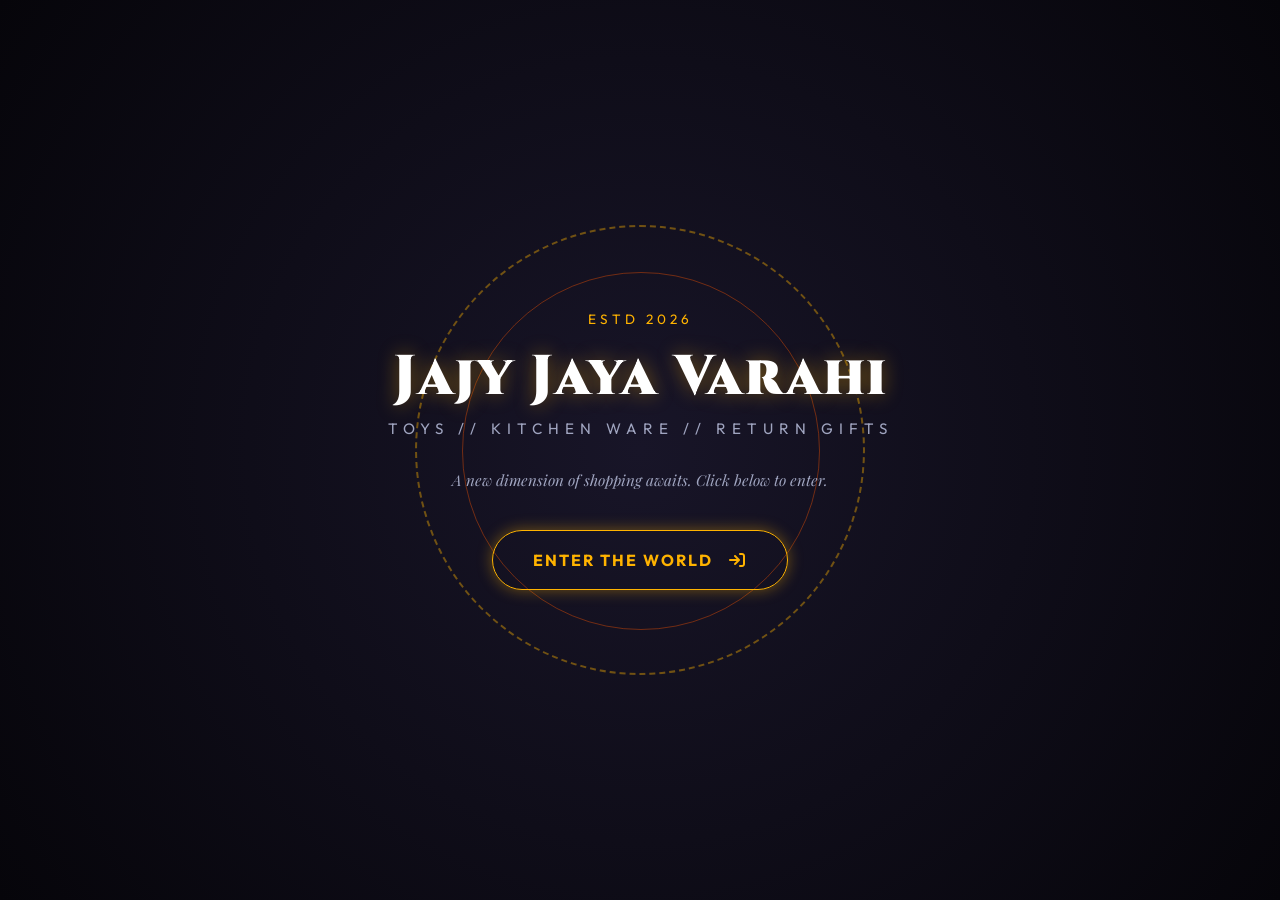
==== index.html @ 5b7af617 "Initial commit: JAJY JAYA VARAHI TOYS, KITCHEN WARE & RETURN GIFTS storefront" ====
<!DOCTYPE html>
<html lang="en">
<head>
    <meta charset="UTF-8">
    <meta name="viewport" content="width=device-width, initial-scale=1.0">
    <title>JAJY JAYA VARAHI // Toys, Kitchen Ware & Return Gifts</title>
    <meta name="description" content="Experience the magic of toys, premium kitchen ware, and custom return gifts in an immersive new shopping world.">
    <!-- Google Fonts -->
    <link rel="preconnect" href="https://fonts.googleapis.com">
    <link rel="preconnect" href="https://fonts.gstatic.com" crossorigin>
    <link href="https://fonts.googleapis.com/css2?family=Cinzel:wght@600;900&family=Outfit:wght@300;400;600;800&family=Playfair+Display:ital,wght@0,600;1,400&display=swap" rel="stylesheet">
    <!-- FontAwesome for Icons -->
    <link rel="stylesheet" href="https://cdnjs.cloudflare.com/ajax/libs/font-awesome/6.4.0/css/all.min.css">
    <link rel="stylesheet" href="styles.css">
</head>
<body class="portal-active">

    <!-- Interactive Background Canvas -->
    <canvas id="particle-canvas"></canvas>

    <!-- World Entrance Portal Screen -->
    <div class="portal-world" id="portal-screen">
        <div class="portal-content">
            <div class="portal-glow-ring"></div>
            <div class="portal-badge">ESTD 2026</div>
            <h1 class="portal-title">Jajy Jaya Varahi</h1>
            <p class="portal-subtitle">TOYS // KITCHEN WARE // RETURN GIFTS</p>
            <p class="portal-hint">A new dimension of shopping awaits. Click below to enter.</p>
            <button id="enter-world-btn" class="portal-btn">
                <span>ENTER THE WORLD</span>
                <i class="fa-solid fa-arrow-right-to-bracket"></i>
            </button>
        </div>
    </div>

    <!-- Main Storefront Page (Hidden initially by CSS/JS transition) -->
    <div class="storefront-world" id="storefront-screen">
        
        <!-- Daily Discount Promo Banner -->
        <div class="discount-banner" id="discount-promo-banner" style="display: none;">
            <div class="banner-track">
                <span id="discount-banner-text">🔥 SPECIAL DAILY MATRIX OFFER: 15% OFF ALL ARTIFACTS TODAY! 🔥</span>
            </div>
        </div>

        <!-- Header Navigation -->
        <header class="navbar">
            <div class="nav-container">
                <a href="#" class="logo">
                    <span class="logo-main">JAJY JAYA VARAHI</span>
                </a>
                
                <nav class="nav-links">
                    <a href="#catalog" class="active"><i class="fa-solid fa-shop"></i> Storefront</a>
                    <a href="#" id="admin-login-btn"><i class="fa-solid fa-user-gear"></i> Owner Console</a>
                </nav>

                <div class="nav-actions">
                    <div class="search-bar">
                        <i class="fa-solid fa-magnifying-glass"></i>
                        <input type="text" id="search-input" placeholder="Find items...">
                    </div>
                    <button id="cart-toggle-btn" class="cart-btn">
                        <i class="fa-solid fa-basket-shopping"></i>
                        <span class="cart-badge">0</span>
                    </button>
                </div>
            </div>
        </header>

        <main class="main-content">
            <!-- Hero / Store Header -->
            <section class="hero-section">
                <div class="hero-content">
                    <div class="store-badge"><i class="fa-solid fa-wand-magic-sparkles"></i> NOW OPEN IN 3D WORLD</div>
                    <h1>Toys, Kitchen Ware & Return Gifts</h1>
                    <p>Step into a carefully curated universe of high-quality products. Filter by our three main sections below.</p>
                </div>
            </section>

            <!-- Store Catalog Section -->
            <section id="catalog" class="catalog-section">
                <div class="section-header">
                    <h2><i class="fa-solid fa-boxes-stacked"></i> Explore Collection</h2>
                    <div class="filter-controls">
                        <button class="filter-btn active" data-category="all">All Items</button>
                        <button class="filter-btn" data-category="toys"><i class="fa-solid fa-gamepad"></i> Toys</button>
                        <button class="filter-btn" data-category="kitchenware"><i class="fa-solid fa-kitchen-set"></i> Kitchen Ware</button>
                        <button class="filter-btn" data-category="return-gifts"><i class="fa-solid fa-gift"></i> Return Gifts</button>
                    </div>
                </div>

                <!-- Products Grid -->
                <div class="products-grid" id="products-container">
                    <!-- Products dynamically inserted via JS -->
                </div>
            </section>
        </main>

        <!-- Store Footer containing Location & Timings -->
        <footer class="store-footer">
            <div class="footer-container">
                <div class="footer-section address-info">
                    <h3><i class="fa-solid fa-map-location-dot"></i> Visit Our Store</h3>
                    <p>Experience our products in person at our physical shop in Boduppal or chat with us online.</p>
                    <div class="footer-buttons">
                        <a href="https://www.google.com/maps/place/Jaya+Jaya+Varahi+Gifts-Boduppal/@17.4133882,78.5945296,17z/data=!3m1!4b1!4m6!3m5!1s0x3bcb9f0037de2275:0x20f4ee54d5b56648!8m2!3d17.4133882!4d78.5971045!16s%2Fg%2F11yq2jljg4?entry=ttu&g_ep=EgoyMDI2MDcxOS4wIKXMDSoASAFQAw%3D%3D" target="_blank" class="address-link-btn">
                            <i class="fa-solid fa-route"></i>
                            <span>Jaya Jaya Varahi Gifts, Boduppal, Hyderabad, Telangana 500092</span>
                        </a>
                        <a href="https://wa.me/917569304410" target="_blank" class="whatsapp-btn-link">
                            <i class="fa-brands fa-whatsapp"></i>
                            <span>Chat on WhatsApp: +91 75693 04410</span>
                        </a>
                    </div>
                </div>
                
                <div class="footer-section timing-info">
                    <h3><i class="fa-solid fa-clock"></i> Store Timings</h3>
                    <div class="timing-grid">
                        <div class="timing-row">
                            <span class="day">Mon - Wed</span>
                            <span class="hours">10:00 - 21:00</span>
                        </div>
                        <div class="timing-row">
                            <span class="day">Thu - Fri</span>
                            <span class="hours">10:00 - 21:00</span>
                        </div>
                        <div class="timing-row">
                            <span class="day">Sat - Sun</span>
                            <span class="hours">09:00 - 22:00</span>
                        </div>
                    </div>
                </div>
            </div>
            <div class="footer-bottom">
                <p>&copy; 2026 JAJY JAYA VARAHI TOYS, KITCHEN WARE & RETURN GIFTS. All rights reserved.</p>
            </div>
        </footer>

        <!-- Slide-out Cart Drawer -->
        <div class="cart-drawer" id="cart-drawer">
            <div class="cart-header">
                <h3><i class="fa-solid fa-basket-shopping"></i> Shopping Basket</h3>
                <button id="cart-close-btn" class="close-btn"><i class="fa-solid fa-xmark"></i></button>
            </div>
            
            <div class="cart-items" id="cart-items-container">
                <!-- Cart items inserted dynamically -->
                <div class="empty-cart-message">
                    <i class="fa-solid fa-bag-shopping"></i>
                    <p>Your basket is empty.</p>
                </div>
            </div>

            <div class="cart-footer">
                <div class="cart-summary-row">
                    <span>Subtotal:</span>
                    <span id="cart-subtotal">₹0</span>
                </div>
                <div class="cart-summary-row" id="discount-summary-row" style="display: none;">
                    <span>Discount Applied:</span>
                    <span id="cart-discount" style="color: var(--secondary);">-₹0</span>
                </div>
                <div class="cart-summary-row total">
                    <span>Total Cost:</span>
                    <span id="cart-total">₹0</span>
                </div>
                <button id="checkout-btn" class="btn btn-primary btn-block">Place Order</button>
            </div>
        </div>

        <!-- Slide-out Admin Drawer -->
        <div class="admin-drawer" id="admin-drawer">
            <div class="admin-header">
                <h3><i class="fa-solid fa-user-shield"></i> Owner Console</h3>
                <button id="admin-close-btn" class="close-btn"><i class="fa-solid fa-xmark"></i></button>
            </div>
            
            <!-- Auth Form -->
            <div class="admin-auth" id="admin-auth-section">
                <p>Enter the security key to configure store inventory & special discounts.</p>
                <div class="control-group">
                    <label for="admin-passcode">Access Passcode</label>
                    <input type="password" id="admin-passcode" placeholder="Enter code...">
                </div>
                <button id="submit-auth-btn" class="btn btn-primary btn-block">Authenticate</button>

            </div>

            <!-- Admin Actions Form -->
            <div class="admin-controls" id="admin-controls-section" style="display: none;">
                <div class="admin-tabs">
                    <button class="admin-tab-btn active" data-tab="tab-add">Add Product</button>
                    <button class="admin-tab-btn" data-tab="tab-discount">Discount & Settings</button>
                </div>

                <!-- Tab 1: Add Product -->
                <div class="admin-tab-content active" id="tab-add">
                    <form id="add-product-form" onsubmit="return false;">
                        <div class="control-group">
                            <label for="new-prod-name">Product Name *</label>
                            <input type="text" id="new-prod-name" required placeholder="e.g., Ceramic Non-stick Pan">
                        </div>

                        <div class="control-group">
                            <label for="new-prod-category">Category *</label>
                            <select id="new-prod-category" required>
                                <option value="toys">Toys</option>
                                <option value="kitchenware">Kitchen Ware</option>
                                <option value="return-gifts">Return Gifts</option>
                            </select>
                        </div>

                        <div class="control-group">
                            <label for="new-prod-price">Price (₹) *</label>
                            <input type="number" id="new-prod-price" min="0" required placeholder="e.g., 850">
                        </div>

                        <div class="control-group">
                            <label for="new-prod-pic">Picture URL or File *</label>
                            <input type="text" id="new-prod-pic" placeholder="Paste image URL...">
                            <div class="file-input-wrapper">
                                <span>or upload from device:</span>
                                <input type="file" id="new-prod-file" accept="image/*">
                            </div>
                        </div>

                        <div class="control-group">
                            <label for="new-prod-comment">Description/Comment (Optional)</label>
                            <textarea id="new-prod-comment" rows="3" placeholder="Additional details, size, colors..."></textarea>
                        </div>

                        <button type="submit" id="add-product-btn" class="btn btn-primary btn-block">
                            <i class="fa-solid fa-circle-plus"></i> Launch Product
                        </button>
                    </form>
                </div>

                <!-- Tab 2: Discounts -->
                <div class="admin-tab-content" id="tab-discount">
                    <h3>Configure Discount Offer</h3>
                    <p class="control-desc">Apply a daily percentage markdown across the entire store catalogue.</p>
                    
                    <div class="control-group">
                        <label for="store-discount-rate">Daily Discount Rate (%)</label>
                        <div class="range-slider-container">
                            <input type="range" id="store-discount-rate" min="0" max="90" value="0">
                            <span id="discount-rate-val">0% OFF</span>
                        </div>
                    </div>

                    <div class="control-group">
                        <label for="store-discount-banner">Promo Banner Message</label>
                        <input type="text" id="store-discount-banner" placeholder="e.g., FESTIVE DHAMAKA: 15% OFF ALL ITEMS!">
                    </div>

                    <button id="save-settings-btn" class="btn btn-primary btn-block">
                        <i class="fa-solid fa-floppy-disk"></i> Apply & Sync Storefront
                    </button>
                </div>

                <div class="admin-logout-wrapper">
                    <button id="admin-logout-btn" class="btn btn-secondary btn-block">Exit Console</button>
                </div>
            </div>
        </div>

        <!-- Product Details / Custom View Modal -->
        <div class="modal" id="product-modal">
            <div class="modal-overlay" id="modal-overlay"></div>
            <div class="modal-content glass-card">
                <button id="modal-close-btn" class="close-btn"><i class="fa-solid fa-xmark"></i></button>
                <div class="modal-body" id="modal-body-content">
                    <!-- Dynamically populated -->
                </div>
            </div>
        </div>

    </div>

    <script src="app.js"></script>
</body>
</html>
---- styles.css ----
/* Theme Definitions & Variables */
:root {
    --bg-dark: #09090e;
    --bg-card: rgba(22, 22, 38, 0.45);
    --border-color: rgba(255, 179, 0, 0.15);
    --border-hover: rgba(255, 107, 0, 0.35);
    
    --primary: #ffb300;
    --primary-glow: rgba(255, 179, 0, 0.4);
    --secondary: #ff5500;
    --secondary-glow: rgba(255, 85, 0, 0.4);
    
    --text-main: #f5f6fa;
    --text-muted: #a0a5c0;
    
    --font-display: 'Cinzel', serif;
    --font-sans: 'Outfit', sans-serif;
    --font-mono: 'Playfair Display', serif;
    
    --transition-speed: 0.4s;
    --glass-blur: 16px;
}

/* Global Reset */
* {
    margin: 0;
    padding: 0;
    box-sizing: border-box;
    scroll-behavior: smooth;
}

body {
    background-color: var(--bg-dark);
    color: var(--text-main);
    font-family: var(--font-sans);
    overflow-x: hidden;
    min-height: 100vh;
    position: relative;
}

/* Cosmic Cyber Grid */
body::before {
    content: '';
    position: fixed;
    top: 0;
    left: 0;
    width: 100%;
    height: 100%;
    background-image: 
        linear-gradient(rgba(255, 179, 0, 0.02) 1px, transparent 1px),
        linear-gradient(90deg, rgba(255, 179, 0, 0.02) 1px, transparent 1px);
    background-size: 60px 60px;
    background-position: center;
    pointer-events: none;
    z-index: -1;
}

/* Custom Scrollbar */
::-webkit-scrollbar {
    width: 8px;
}
::-webkit-scrollbar-track {
    background: var(--bg-dark);
}
::-webkit-scrollbar-thumb {
    background: linear-gradient(180deg, var(--primary), var(--secondary));
    border-radius: 4px;
}
::-webkit-scrollbar-thumb:hover {
    background: var(--primary);
}

#particle-canvas {
    position: fixed;
    top: 0;
    left: 0;
    width: 100%;
    height: 100%;
    z-index: -2;
    pointer-events: none;
}

/* Portal World (Entrance) Screen */
.portal-world {
    position: fixed;
    top: 0;
    left: 0;
    width: 100vw;
    height: 100vh;
    z-index: 9999;
    display: flex;
    align-items: center;
    justify-content: center;
    background: radial-gradient(circle at center, #181528 0%, #06050a 100%);
    transition: transform 1.2s cubic-bezier(0.85, 0, 0.15, 1), opacity 1.2s ease;
    overflow: hidden;
}

.portal-active .storefront-world {
    display: none;
}

body:not(.portal-active) .portal-world {
    transform: scale(2.5);
    opacity: 0;
    pointer-events: none;
}

.portal-content {
    text-align: center;
    z-index: 10;
    max-width: 600px;
    padding: 2rem;
    position: relative;
}

.portal-glow-ring {
    position: absolute;
    top: 50%;
    left: 50%;
    transform: translate(-50%, -50%);
    width: 450px;
    height: 450px;
    border-radius: 50%;
    border: 2px dashed var(--primary-glow);
    animation: spin 30s linear infinite;
    pointer-events: none;
    z-index: -1;
}

.portal-glow-ring::after {
    content: '';
    position: absolute;
    top: 10%;
    left: 10%;
    width: 80%;
    height: 80%;
    border-radius: 50%;
    border: 1px double var(--secondary-glow);
    animation: spin 15s linear infinite reverse;
}

@keyframes spin {
    from { transform: translate(-50%, -50%) rotate(0deg); }
    to { transform: translate(-50%, -50%) rotate(360deg); }
}

.portal-badge {
    font-family: var(--font-sans);
    font-size: 0.85rem;
    letter-spacing: 4px;
    color: var(--primary);
    margin-bottom: 1rem;
}

.portal-title {
    font-family: var(--font-display);
    font-size: 3.5rem;
    font-weight: 900;
    color: #fff;
    text-shadow: 0 0 20px var(--primary-glow);
    letter-spacing: 2px;
    line-height: 1.2;
    margin-bottom: 0.5rem;
}

.portal-subtitle {
    font-family: var(--font-sans);
    font-size: 0.95rem;
    letter-spacing: 6px;
    color: var(--text-muted);
    margin-bottom: 2rem;
}

.portal-hint {
    font-family: var(--font-mono);
    font-style: italic;
    color: var(--text-muted);
    font-size: 0.95rem;
    margin-bottom: 2.5rem;
}

.portal-btn {
    background: transparent;
    border: 1px solid var(--primary);
    color: var(--primary);
    padding: 1.2rem 2.5rem;
    font-family: var(--font-sans);
    font-weight: 700;
    letter-spacing: 2px;
    font-size: 1rem;
    cursor: pointer;
    border-radius: 50px;
    display: inline-flex;
    align-items: center;
    gap: 1rem;
    transition: all 0.4s ease;
    box-shadow: 0 0 15px var(--primary-glow);
}

.portal-btn:hover {
    background: var(--primary);
    color: #000;
    box-shadow: 0 0 30px var(--primary);
    transform: scale(1.05);
}

/* Storefront World */
.storefront-world {
    opacity: 0;
    animation: fadeIn 1s ease forwards 0.5s;
}

@keyframes fadeIn {
    to { opacity: 1; }
}

/* Discount Banner */
.discount-banner {
    background: linear-gradient(90deg, var(--secondary), var(--primary));
    color: #000;
    padding: 0.5rem 0;
    font-weight: 800;
    font-size: 0.9rem;
    text-align: center;
    position: relative;
    z-index: 105;
    letter-spacing: 2px;
    font-family: var(--font-sans);
    overflow: hidden;
}

/* Navbar */
.navbar {
    position: sticky;
    top: 0;
    width: 100%;
    z-index: 100;
    background: rgba(9, 9, 14, 0.85);
    backdrop-filter: blur(var(--glass-blur));
    border-bottom: 1px solid var(--border-color);
    padding: 1rem 2rem;
}

.nav-container {
    max-width: 1400px;
    margin: 0 auto;
    display: flex;
    justify-content: space-between;
    align-items: center;
}

.logo {
    text-decoration: none;
}

.logo-main {
    font-family: var(--font-display);
    font-size: 1.5rem;
    font-weight: 900;
    letter-spacing: 1px;
    color: #fff;
    text-shadow: 0 0 10px var(--primary-glow);
}

.nav-links {
    display: flex;
    gap: 2rem;
}

.nav-links a {
    color: var(--text-muted);
    text-decoration: none;
    font-size: 0.95rem;
    font-weight: 600;
    transition: color var(--transition-speed);
    display: flex;
    align-items: center;
    gap: 0.5rem;
}

.nav-links a:hover,
.nav-links a.active {
    color: var(--primary);
}

.nav-actions {
    display: flex;
    align-items: center;
    gap: 1.5rem;
}

.search-bar {
    position: relative;
    background: rgba(255, 255, 255, 0.04);
    border: 1px solid var(--border-color);
    border-radius: 50px;
    padding: 0.5rem 1rem;
    display: flex;
    align-items: center;
    gap: 0.5rem;
}

.search-bar i {
    color: var(--primary);
}

.search-bar input {
    background: transparent;
    border: none;
    outline: none;
    color: var(--text-main);
    font-family: var(--font-sans);
    font-size: 0.95rem;
}

.cart-btn {
    background: rgba(255, 255, 255, 0.04);
    border: 1px solid var(--border-color);
    color: var(--primary);
    width: 44px;
    height: 44px;
    border-radius: 50%;
    cursor: pointer;
    position: relative;
    display: flex;
    align-items: center;
    justify-content: center;
    font-size: 1.1rem;
    transition: all var(--transition-speed);
}

.cart-btn:hover {
    border-color: var(--secondary);
    box-shadow: 0 0 10px var(--secondary-glow);
    color: var(--text-main);
}

.cart-badge {
    position: absolute;
    top: -5px;
    right: -5px;
    background: var(--secondary);
    color: #fff;
    font-size: 0.75rem;
    padding: 2px 6px;
    border-radius: 10px;
}

/* Glass Card */
.glass-card {
    background: var(--bg-card);
    backdrop-filter: blur(var(--glass-blur));
    border: 1px solid var(--border-color);
    border-radius: 12px;
    box-shadow: 0 8px 32px 0 rgba(0, 0, 0, 0.3);
    transition: border-color var(--transition-speed), box-shadow var(--transition-speed);
}

.glass-card:hover {
    border-color: var(--border-hover);
    box-shadow: 0 8px 32px 0 rgba(255, 107, 0, 0.08);
}

/* Hero Section */
.hero-section {
    min-height: 40vh;
    display: flex;
    align-items: center;
    justify-content: center;
    text-align: center;
    padding: 6rem 2rem 4rem;
}

.hero-content {
    max-width: 900px;
}

.store-badge {
    display: inline-flex;
    align-items: center;
    gap: 0.5rem;
    background: rgba(255, 179, 0, 0.1);
    color: var(--primary);
    padding: 0.5rem 1.2rem;
    border-radius: 50px;
    font-size: 0.8rem;
    letter-spacing: 2px;
    font-weight: 700;
    margin-bottom: 1.5rem;
    border: 1px solid var(--primary-glow);
}

.hero-section h1 {
    font-family: var(--font-display);
    font-size: 3rem;
    font-weight: 900;
    letter-spacing: 1px;
    margin-bottom: 1rem;
    color: #fff;
}

.hero-section p {
    color: var(--text-muted);
    font-size: 1.2rem;
    line-height: 1.6;
}

/* Catalog Section */
.catalog-section {
    max-width: 1400px;
    margin: 0 auto;
    padding: 2rem;
}

.section-header {
    display: flex;
    justify-content: space-between;
    align-items: center;
    margin-bottom: 3rem;
    border-bottom: 1px solid var(--border-color);
    padding-bottom: 1rem;
}

.section-header h2 {
    font-family: var(--font-display);
    font-size: 1.8rem;
    display: flex;
    align-items: center;
    gap: 0.8rem;
}

.filter-controls {
    display: flex;
    gap: 1rem;
}

.filter-btn {
    background: transparent;
    border: 1px solid var(--border-color);
    color: var(--text-muted);
    padding: 0.6rem 1.4rem;
    font-size: 0.9rem;
    font-weight: 600;
    border-radius: 50px;
    cursor: pointer;
    transition: all var(--transition-speed);
}

.filter-btn:hover,
.filter-btn.active {
    border-color: var(--primary);
    color: #000;
    background: var(--primary);
    box-shadow: 0 0 12px var(--primary-glow);
}

/* Products Grid */
.products-grid {
    display: grid;
    grid-template-columns: repeat(auto-fill, minmax(300px, 1fr));
    gap: 2rem;
}

.product-card {
    padding: 1.5rem;
    cursor: pointer;
    position: relative;
    overflow: hidden;
    transform-style: preserve-3d;
    transform: perspective(1000px);
    display: flex;
    flex-direction: column;
}

.product-image-container {
    height: 220px;
    border-radius: 8px;
    overflow: hidden;
    margin-bottom: 1.2rem;
    background: rgba(0, 0, 0, 0.3);
    position: relative;
    display: flex;
    align-items: center;
    justify-content: center;
}

.product-image-container img {
    width: 100%;
    height: 100%;
    object-fit: cover;
}

.product-image-placeholder {
    font-size: 3rem;
    color: var(--text-muted);
}

.product-tag {
    font-size: 0.75rem;
    background: rgba(255, 179, 0, 0.1);
    color: var(--primary);
    padding: 4px 10px;
    border-radius: 4px;
    text-transform: uppercase;
    display: inline-block;
    align-self: flex-start;
    margin-bottom: 0.8rem;
    font-weight: 700;
}

.product-card h3 {
    font-size: 1.2rem;
    font-weight: 700;
    margin-bottom: 0.5rem;
    color: #fff;
}

.product-desc {
    color: var(--text-muted);
    font-size: 0.9rem;
    line-height: 1.5;
    margin-bottom: 1.5rem;
    flex-grow: 1;
}

.product-footer {
    display: flex;
    justify-content: space-between;
    align-items: center;
    margin-top: auto;
}

.price-wrapper {
    display: flex;
    flex-direction: column;
}

.original-price {
    font-size: 0.85rem;
    color: var(--text-muted);
    text-decoration: line-through;
}

.product-price {
    font-weight: 800;
    color: var(--primary);
    font-size: 1.25rem;
}

.btn {
    font-family: var(--font-sans);
    font-size: 0.9rem;
    font-weight: 700;
    padding: 0.7rem 1.5rem;
    border-radius: 8px;
    cursor: pointer;
    display: inline-flex;
    align-items: center;
    justify-content: center;
    gap: 0.5rem;
    transition: all var(--transition-speed);
    text-decoration: none;
}

.btn-primary {
    background: linear-gradient(135deg, var(--primary), var(--secondary));
    color: #000;
    border: none;
}

.btn-primary:hover {
    box-shadow: 0 0 15px var(--primary-glow);
    transform: translateY(-2px);
}

.btn-secondary {
    background: transparent;
    border: 1px solid var(--primary);
    color: var(--primary);
}

.btn-secondary:hover {
    background: rgba(255, 179, 0, 0.1);
}

.btn-block {
    width: 100%;
}

/* Delete Product Icon/Badge (Admin active) */
.delete-product-overlay {
    position: absolute;
    top: 10px;
    right: 10px;
    background: rgba(255, 85, 0, 0.9);
    color: #fff;
    width: 36px;
    height: 36px;
    border-radius: 50%;
    display: flex;
    align-items: center;
    justify-content: center;
    cursor: pointer;
    z-index: 10;
    transition: background 0.3s;
}

.delete-product-overlay:hover {
    background: #ff0000;
}

/* Cart & Admin Drawers */
.cart-drawer, .admin-drawer {
    position: fixed;
    top: 0;
    right: -450px;
    width: 450px;
    height: 100%;
    background: rgba(9, 9, 14, 0.96);
    backdrop-filter: blur(var(--glass-blur));
    border-left: 1px solid var(--border-color);
    z-index: 1000;
    display: flex;
    flex-direction: column;
    transition: right 0.4s cubic-bezier(0.16, 1, 0.3, 1);
}

.cart-drawer.open, .admin-drawer.open {
    right: 0;
    box-shadow: -10px 0 30px rgba(0, 0, 0, 0.5);
}

.cart-header, .admin-header {
    padding: 1.5rem 2rem;
    border-bottom: 1px solid var(--border-color);
    display: flex;
    justify-content: space-between;
    align-items: center;
}

.cart-header h3, .admin-header h3 {
    font-size: 1.25rem;
    font-weight: 700;
}

.close-btn {
    background: transparent;
    border: none;
    color: var(--text-muted);
    font-size: 1.4rem;
    cursor: pointer;
    transition: color var(--transition-speed);
}

.close-btn:hover {
    color: var(--primary);
}

.cart-items {
    flex-grow: 1;
    overflow-y: auto;
    padding: 2rem;
    display: flex;
    flex-direction: column;
    gap: 1.5rem;
}

.empty-cart-message {
    text-align: center;
    color: var(--text-muted);
    margin-top: 4rem;
}

.empty-cart-message i {
    font-size: 3rem;
    margin-bottom: 1rem;
}

.cart-item {
    display: flex;
    align-items: center;
    gap: 1rem;
    background: rgba(255, 255, 255, 0.02);
    padding: 1rem;
    border-radius: 8px;
    border: 1px solid var(--border-color);
}

.cart-item-details {
    flex-grow: 1;
}

.cart-item-title {
    font-weight: 600;
    font-size: 1rem;
}

.cart-item-price {
    color: var(--primary);
    font-size: 0.95rem;
}

.cart-footer {
    padding: 2rem;
    border-top: 1px solid var(--border-color);
}

.cart-summary-row {
    display: flex;
    justify-content: space-between;
    margin-bottom: 0.5rem;
    color: var(--text-muted);
}

.cart-summary-row.total {
    margin-top: 1rem;
    margin-bottom: 1.5rem;
    font-size: 1.3rem;
    color: var(--text-main);
    border-top: 1px dashed var(--border-color);
    padding-top: 1rem;
}

.cart-summary-row.total span:last-child {
    color: var(--primary);
    font-weight: 800;
}

/* Admin Controls Styles */
.admin-auth, .admin-controls {
    padding: 2rem;
    flex-grow: 1;
    overflow-y: auto;
}

.admin-auth p {
    color: var(--text-muted);
    margin-bottom: 1.5rem;
    font-size: 0.95rem;
}

.auth-hint {
    margin-top: 2rem;
    font-size: 0.9rem;
    color: var(--text-muted);
    text-align: center;
}

.admin-tabs {
    display: flex;
    border-bottom: 1px solid var(--border-color);
    margin-bottom: 2rem;
}

.admin-tab-btn {
    flex-grow: 1;
    background: transparent;
    border: none;
    color: var(--text-muted);
    padding: 0.8rem;
    cursor: pointer;
    font-weight: 700;
    border-bottom: 2px solid transparent;
}

.admin-tab-btn.active {
    color: var(--primary);
    border-bottom-color: var(--primary);
}

.admin-tab-content {
    display: none;
}

.admin-tab-content.active {
    display: block;
}

.control-group {
    margin-bottom: 1.5rem;
}

.control-group label {
    display: block;
    font-size: 0.85rem;
    color: var(--text-muted);
    margin-bottom: 0.5rem;
    font-weight: 700;
    text-transform: uppercase;
}

.control-group input[type="text"],
.control-group input[type="password"],
.control-group input[type="number"],
.control-group select,
.control-group textarea {
    width: 100%;
    background: rgba(255, 255, 255, 0.04);
    border: 1px solid var(--border-color);
    border-radius: 6px;
    padding: 0.8rem;
    color: var(--text-main);
    font-family: var(--font-sans);
    outline: none;
}

.control-desc {
    color: var(--text-muted);
    font-size: 0.85rem;
    margin-bottom: 1.5rem;
}

.file-input-wrapper {
    margin-top: 0.5rem;
    display: flex;
    flex-direction: column;
    gap: 0.3rem;
}

.file-input-wrapper span {
    font-size: 0.8rem;
    color: var(--text-muted);
}

.range-slider-container {
    display: flex;
    align-items: center;
    gap: 1rem;
}

.range-slider-container input {
    flex-grow: 1;
    accent-color: var(--primary);
}

.range-slider-container span {
    font-weight: 700;
    color: var(--primary);
    min-width: 60px;
}

.admin-logout-wrapper {
    margin-top: 3rem;
    border-top: 1px solid var(--border-color);
    padding-top: 1.5rem;
}

/* Modals */
.modal {
    position: fixed;
    top: 0;
    left: 0;
    width: 100%;
    height: 100%;
    z-index: 10000;
    display: none;
    align-items: center;
    justify-content: center;
    padding: 2rem;
}

.modal.open {
    display: flex;
}

.modal-overlay {
    position: absolute;
    top: 0;
    left: 0;
    width: 100%;
    height: 100%;
    background: rgba(9, 9, 14, 0.8);
    backdrop-filter: blur(8px);
}

.modal-content {
    position: relative;
    max-width: 700px;
    width: 100%;
    padding: 2.5rem;
    z-index: 10;
}

.modal-content .close-btn {
    position: absolute;
    top: 1rem;
    right: 1rem;
}

.modal-body {
    display: grid;
    grid-template-columns: 1fr 1.2fr;
    gap: 2rem;
}

.modal-visuals {
    height: 250px;
    background: rgba(0, 0, 0, 0.3);
    border-radius: 8px;
    overflow: hidden;
    display: flex;
    align-items: center;
    justify-content: center;
    border: 1px solid var(--border-color);
}

.modal-visuals img {
    width: 100%;
    height: 100%;
    object-fit: cover;
}

.modal-details {
    display: flex;
    flex-direction: column;
    justify-content: center;
}

.modal-title {
    font-size: 1.75rem;
    font-weight: 700;
    margin-bottom: 0.5rem;
    color: #fff;
}

.modal-price {
    font-size: 1.4rem;
    color: var(--primary);
    font-weight: 800;
    margin-bottom: 1.2rem;
}

.modal-desc {
    color: var(--text-muted);
    font-size: 0.95rem;
    line-height: 1.5;
    margin-bottom: 1.5rem;
}

/* Store Footer Styling */
.store-footer {
    background: rgba(12, 12, 22, 0.85);
    backdrop-filter: blur(var(--glass-blur));
    border-top: 1px solid var(--border-color);
    padding: 4rem 2rem 2rem;
    margin-top: 5rem;
}

.footer-container {
    max-width: 1400px;
    margin: 0 auto;
    display: grid;
    grid-template-columns: 1.2fr 1fr;
    gap: 4rem;
}

.footer-section h3 {
    font-family: var(--font-display);
    font-size: 1.4rem;
    color: #fff;
    margin-bottom: 1.2rem;
    display: flex;
    align-items: center;
    gap: 0.5rem;
}

.footer-section h3 i {
    color: var(--primary);
}

.footer-section p {
    color: var(--text-muted);
    font-size: 0.95rem;
    margin-bottom: 1.5rem;
    line-height: 1.6;
}

.footer-buttons {
    display: flex;
    flex-direction: column;
    gap: 1rem;
}

.address-link-btn {
    display: inline-flex;
    align-items: center;
    gap: 1rem;
    background: rgba(255, 179, 0, 0.05);
    border: 1px dashed var(--primary);
    padding: 1rem 1.5rem;
    border-radius: 8px;
    color: var(--primary);
    text-decoration: none;
    font-weight: 600;
    font-size: 0.95rem;
    line-height: 1.4;
    transition: all var(--transition-speed);
}

.address-link-btn:hover {
    background: var(--primary);
    color: #000;
    box-shadow: 0 0 15px var(--primary-glow);
    border-style: solid;
    transform: translateY(-2px);
}

.address-link-btn i {
    font-size: 1.5rem;
    flex-shrink: 0;
}

.whatsapp-btn-link {
    display: inline-flex;
    align-items: center;
    gap: 1rem;
    background: rgba(37, 211, 102, 0.08);
    border: 1px dashed #25d366;
    padding: 1rem 1.5rem;
    border-radius: 8px;
    color: #25d366;
    text-decoration: none;
    font-weight: 600;
    font-size: 0.95rem;
    line-height: 1.4;
    transition: all var(--transition-speed);
}

.whatsapp-btn-link:hover {
    background: #25d366;
    color: #000;
    box-shadow: 0 0 15px rgba(37, 211, 102, 0.4);
    border-style: solid;
    transform: translateY(-2px);
}

.whatsapp-btn-link i {
    font-size: 1.6rem;
    flex-shrink: 0;
}

.timing-grid {
    display: flex;
    flex-direction: column;
    gap: 0.8rem;
}

.timing-row {
    display: flex;
    justify-content: space-between;
    padding-bottom: 0.6rem;
    border-bottom: 1px solid rgba(255, 255, 255, 0.05);
    font-size: 0.95rem;
}

.timing-row .day {
    font-weight: 600;
    color: var(--text-main);
}

.timing-row .hours {
    font-family: var(--font-mono);
    color: var(--primary);
}

.footer-bottom {
    max-width: 1400px;
    margin: 3rem auto 0;
    padding-top: 1.5rem;
    border-top: 1px solid rgba(255, 255, 255, 0.05);
    text-align: center;
    color: var(--text-muted);
    font-size: 0.85rem;
}

/* Responsiveness */
@media (max-width: 900px) {
    .modal-body {
        grid-template-columns: 1fr;
        gap: 1.5rem;
    }
    .modal-visuals {
        height: 180px;
    }
}

@media (max-width: 768px) {
    .nav-links {
        display: none;
    }
    .navbar {
        padding: 1rem;
    }
    .cart-drawer, .admin-drawer {
        width: 100%;
        right: -100%;
    }
    .hero-section h1 {
        font-size: 2.2rem;
    }
    .portal-title {
        font-size: 2.4rem;
    }
    .portal-glow-ring {
        width: 320px;
        height: 320px;
    }
    .section-header {
        flex-direction: column;
        align-items: flex-start;
        gap: 1rem;
    }
    .filter-controls {
        flex-wrap: wrap;
    }
    .footer-container {
        grid-template-columns: 1fr;
        gap: 2rem;
    }
}
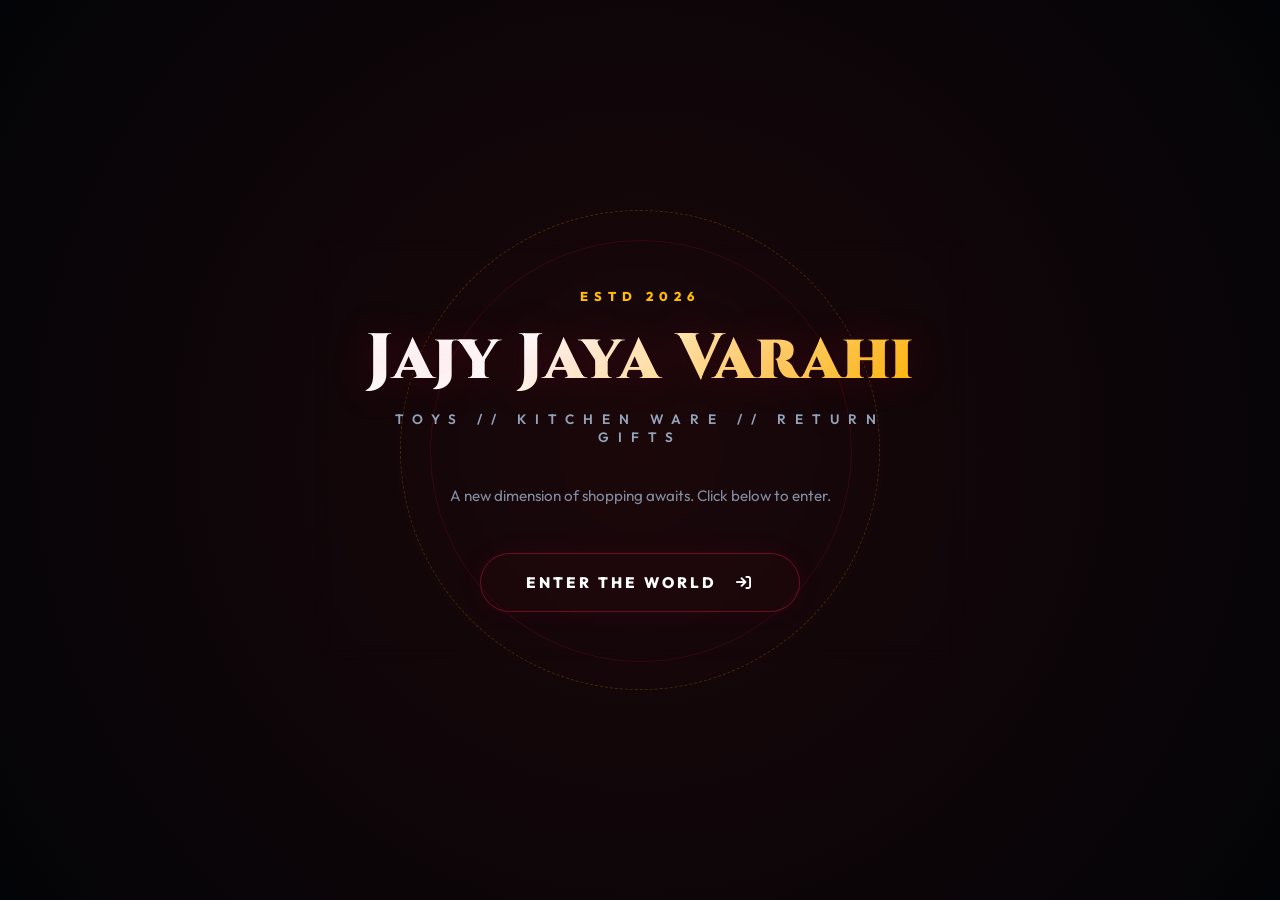
==== commit 6189972e: "Implement persistent Firebase Firestore Bookings, Customer My Bookings UI, Checkout Details form, an" ====
--- a/index.html
+++ b/index.html
@@ -47,11 +47,12 @@
         <header class="navbar">
             <div class="nav-container">
                 <a href="#" class="logo">
-                    <span class="logo-main">JAJY JAYA VARAHI</span>
+                    <img src="https://jayajayavarahigifts.in/wp-content/uploads/2026/05/jaya-logo.png" alt="JAJY JAYA VARAHI Logo" class="logo-img" style="max-height: 50px; display: block;">
                 </a>
                 
                 <nav class="nav-links">
                     <a href="#catalog" class="active"><i class="fa-solid fa-shop"></i> Storefront</a>
+                    <a href="#" id="my-bookings-btn"><i class="fa-solid fa-receipt"></i> My Bookings</a>
                     <a href="#" id="admin-login-btn"><i class="fa-solid fa-user-gear"></i> Owner Console</a>
                 </nav>
 
@@ -170,6 +171,18 @@
             </div>
         </div>
 
+        <!-- Slide-out Customer "My Bookings" Drawer -->
+        <div class="cart-drawer" id="my-bookings-drawer" style="width: 520px; right: -520px;">
+            <div class="cart-header">
+                <h3><i class="fa-solid fa-receipt"></i> My Bookings</h3>
+                <button id="my-bookings-close-btn" class="close-btn"><i class="fa-solid fa-xmark"></i></button>
+            </div>
+            
+            <div class="cart-items" id="my-bookings-list-container">
+                <!-- Loaded dynamically from Firestore -->
+            </div>
+        </div>
+
         <!-- Slide-out Admin Drawer -->
         <div class="admin-drawer" id="admin-drawer">
             <div class="admin-header">
@@ -185,14 +198,14 @@
                     <input type="password" id="admin-passcode" placeholder="Enter code...">
                 </div>
                 <button id="submit-auth-btn" class="btn btn-primary btn-block">Authenticate</button>
-
             </div>
 
             <!-- Admin Actions Form -->
             <div class="admin-controls" id="admin-controls-section" style="display: none;">
                 <div class="admin-tabs">
                     <button class="admin-tab-btn active" data-tab="tab-add">Add Product</button>
-                    <button class="admin-tab-btn" data-tab="tab-discount">Discount & Settings</button>
+                    <button class="admin-tab-btn" data-tab="tab-discount">Settings</button>
+                    <button class="admin-tab-btn" data-tab="tab-bookings"><i class="fa-solid fa-list-check"></i> Bookings</button>
                 </div>
 
                 <!-- Tab 1: Add Product -->
@@ -260,13 +273,22 @@
                     </button>
                 </div>
 
+                <!-- Tab 3: Owner Console Customer Bookings -->
+                <div class="admin-tab-content" id="tab-bookings">
+                    <h3>Customer Orders & Bookings</h3>
+                    <p class="control-desc">Manage live customer orders, update delivery status, and review details.</p>
+                    <div id="owner-bookings-list-container">
+                        <!-- Loaded dynamically from Firestore -->
+                    </div>
+                </div>
+
                 <div class="admin-logout-wrapper">
                     <button id="admin-logout-btn" class="btn btn-secondary btn-block">Exit Console</button>
                 </div>
             </div>
         </div>
 
-        <!-- Product Details / Custom View Modal -->
+        <!-- Product Details Modal -->
         <div class="modal" id="product-modal">
             <div class="modal-overlay" id="modal-overlay"></div>
             <div class="modal-content glass-card">
@@ -277,8 +299,110 @@
             </div>
         </div>
 
+        <!-- Customer Details Checkout Modal -->
+        <div class="modal" id="checkout-modal">
+            <div class="modal-overlay" id="checkout-overlay"></div>
+            <div class="modal-content glass-card" style="max-width: 540px;">
+                <button id="checkout-modal-close-btn" class="close-btn"><i class="fa-solid fa-xmark"></i></button>
+                <div class="checkout-form-header" style="margin-bottom: 1.5rem;">
+                    <h3 style="font-family: var(--font-display); color: #fff; font-size: 1.4rem; display: flex; align-items: center; gap: 0.6rem;">
+                        <i class="fa-solid fa-truck-fast" style="color: var(--primary);"></i> Delivery & Contact Details
+                    </h3>
+                    <p style="color: var(--text-muted); font-size: 0.9rem; margin-top: 0.3rem;">Please complete your information to confirm the booking.</p>
+                </div>
+                
+                <form id="checkout-details-form" onsubmit="return false;">
+                    <div class="control-group">
+                        <label for="cust-name">Full Name *</label>
+                        <input type="text" id="cust-name" required placeholder="e.g. Rahul Sharma">
+                    </div>
+
+                    <div class="form-row-2" style="display: grid; grid-template-columns: 1fr 1fr; gap: 1rem;">
+                        <div class="control-group">
+                            <label for="cust-phone">Phone Number *</label>
+                            <input type="tel" id="cust-phone" required placeholder="e.g. 9876543210">
+                        </div>
+                        <div class="control-group">
+                            <label for="cust-email">Email (Optional)</label>
+                            <input type="email" id="cust-email" placeholder="e.g. rahul@example.com">
+                        </div>
+                    </div>
+
+                    <div class="control-group">
+                        <label for="cust-address">Delivery Address *</label>
+                        <textarea id="cust-address" rows="2" required placeholder="House/Flat No., Street Name, Area..."></textarea>
+                    </div>
+
+                    <div class="form-row-3" style="display: grid; grid-template-columns: 1fr 1fr 1fr; gap: 0.8rem;">
+                        <div class="control-group">
+                            <label for="cust-city">City *</label>
+                            <input type="text" id="cust-city" required placeholder="Hyderabad">
+                        </div>
+                        <div class="control-group">
+                            <label for="cust-state">State *</label>
+                            <input type="text" id="cust-state" required placeholder="Telangana">
+                        </div>
+                        <div class="control-group">
+                            <label for="cust-pincode">Pincode *</label>
+                            <input type="text" id="cust-pincode" required placeholder="500092">
+                        </div>
+                    </div>
+
+                    <div class="checkout-summary-mini" style="display: flex; justify-content: space-between; align-items: center; background: rgba(0,0,0,0.3); padding: 1rem; border-radius: 8px; border: 1px solid var(--border-color); margin-bottom: 1.5rem;">
+                        <span style="color: var(--text-muted);">Total Payable:</span>
+                        <strong id="checkout-modal-total" style="font-size: 1.4rem; color: var(--primary); font-family: var(--font-sans);">₹0</strong>
+                    </div>
+
+                    <button type="submit" id="confirm-booking-btn" class="btn btn-primary btn-block">
+                        <i class="fa-solid fa-check-circle"></i> Confirm & Book Order
+                    </button>
+                </form>
+            </div>
+        </div>
+
+        <!-- Booking Success Confirmation Popup Modal -->
+        <div class="modal" id="booking-success-modal">
+            <div class="modal-overlay" id="success-overlay"></div>
+            <div class="modal-content glass-card" style="max-width: 480px; text-align: center; padding: 2.5rem;">
+                <div class="success-icon-wrapper" style="font-size: 4rem; color: #25d366; margin-bottom: 1rem;">
+                    <i class="fa-solid fa-circle-check"></i>
+                </div>
+                <h2 style="color: #fff; font-family: var(--font-display); font-size: 1.8rem; margin-bottom: 0.4rem;">Booking Successful</h2>
+                <p style="color: var(--text-muted); font-size: 0.95rem; margin-bottom: 1.5rem;">Your order has been recorded in our store matrix.</p>
+                
+                <div class="booking-id-box" style="background: rgba(255, 179, 0, 0.08); border: 1px dashed var(--primary); padding: 1rem; border-radius: 8px; margin-bottom: 1.8rem;">
+                    <span style="font-size: 0.8rem; color: var(--text-muted); letter-spacing: 1px; text-transform: uppercase;">Booking Reference ID</span>
+                    <h3 id="success-booking-id" style="color: var(--primary); font-family: var(--font-sans); font-weight: 800; letter-spacing: 1.5px; font-size: 1.4rem; margin-top: 4px;">JV-XXXXXX</h3>
+                </div>
+                
+                <div class="success-actions" style="display: flex; flex-direction: column; gap: 0.8rem;">
+                    <button id="success-view-booking-btn" class="btn btn-primary btn-block">
+                        <i class="fa-solid fa-eye"></i> View Booking Details
+                    </button>
+                    <button id="success-my-bookings-btn" class="btn btn-secondary btn-block">
+                        <i class="fa-solid fa-receipt"></i> Go to My Bookings
+                    </button>
+                    <button id="success-continue-btn" class="btn btn-secondary btn-block" style="border-color: transparent; color: var(--text-muted);">
+                        Continue Shopping
+                    </button>
+                </div>
+            </div>
+        </div>
+
+        <!-- Single Booking Details View Modal -->
+        <div class="modal" id="booking-details-modal">
+            <div class="modal-overlay" id="booking-details-overlay"></div>
+            <div class="modal-content glass-card" style="max-width: 650px; max-height: 90vh; overflow-y: auto;">
+                <button id="booking-details-close-btn" class="close-btn"><i class="fa-solid fa-xmark"></i></button>
+                <div id="booking-details-content">
+                    <!-- Dynamically populated -->
+                </div>
+            </div>
+        </div>
+
     </div>
 
-    <script src="app.js"></script>
+    <!-- Firebase CDN Web SDKs -->
+    <script type="module" src="app.js"></script>
 </body>
 </html>
--- a/styles.css
+++ b/styles.css
@@ -1,24 +1,27 @@
+@import url('https://fonts.googleapis.com/css2?family=Cinzel:wght@600;900&family=Outfit:wght@300;400;600;800&family=Syne:wght@700;800&display=swap');
+
 /* Theme Definitions & Variables */
 :root {
-    --bg-dark: #09090e;
-    --bg-card: rgba(22, 22, 38, 0.45);
-    --border-color: rgba(255, 179, 0, 0.15);
-    --border-hover: rgba(255, 107, 0, 0.35);
+    --bg-dark: #04050a;
+    --bg-card: rgba(18, 12, 16, 0.55);
+    --border-color: rgba(255, 188, 0, 0.08);
+    --border-hover: rgba(225, 29, 72, 0.35);
     
-    --primary: #ffb300;
-    --primary-glow: rgba(255, 179, 0, 0.4);
-    --secondary: #ff5500;
-    --secondary-glow: rgba(255, 85, 0, 0.4);
+    --primary: #ffbc00;
+    --primary-glow: rgba(255, 188, 0, 0.25);
+    --secondary: #e11d48;
+    --secondary-glow: rgba(225, 29, 72, 0.25);
+    --accent-gold: #ffd700;
     
-    --text-main: #f5f6fa;
-    --text-muted: #a0a5c0;
+    --text-main: #f8fafc;
+    --text-muted: #94a3b8;
     
     --font-display: 'Cinzel', serif;
     --font-sans: 'Outfit', sans-serif;
-    --font-mono: 'Playfair Display', serif;
+    --font-title: 'Syne', sans-serif;
     
     --transition-speed: 0.4s;
-    --glass-blur: 16px;
+    --glass-blur: 24px;
 }
 
 /* Global Reset */
@@ -31,6 +34,13 @@
 
 body {
     background-color: var(--bg-dark);
+    background-image: 
+        radial-gradient(at 0% 0%, rgba(225, 29, 72, 0.09) 0px, transparent 50%), 
+        radial-gradient(at 50% 0%, rgba(255, 188, 0, 0.07) 0px, transparent 50%), 
+        radial-gradient(at 100% 0%, rgba(225, 29, 72, 0.08) 0px, transparent 50%),
+        radial-gradient(at 50% 100%, rgba(255, 188, 0, 0.08) 0px, transparent 50%),
+        radial-gradient(at 0% 100%, rgba(225, 29, 72, 0.06) 0px, transparent 50%);
+    background-attachment: fixed;
     color: var(--text-main);
     font-family: var(--font-sans);
     overflow-x: hidden;
@@ -38,8 +48,45 @@
     position: relative;
 }
 
-/* Cosmic Cyber Grid */
+/* Cosmic Ambient Glow Blobs - Crimson & Gold */
 body::before {
+    content: '';
+    position: fixed;
+    top: -20%;
+    left: -20%;
+    width: 60%;
+    height: 60%;
+    background: radial-gradient(circle, rgba(255, 188, 0, 0.08) 0%, transparent 70%);
+    z-index: -3;
+    pointer-events: none;
+    animation: float-blob-1 25s infinite alternate ease-in-out;
+}
+
+body::after {
+    content: '';
+    position: fixed;
+    bottom: -20%;
+    right: -20%;
+    width: 60%;
+    height: 60%;
+    background: radial-gradient(circle, rgba(225, 29, 72, 0.07) 0%, transparent 70%);
+    z-index: -3;
+    pointer-events: none;
+    animation: float-blob-2 30s infinite alternate ease-in-out;
+}
+
+@keyframes float-blob-1 {
+    0% { transform: translate(0, 0) scale(1); }
+    100% { transform: translate(12%, 8%) scale(1.15); }
+}
+
+@keyframes float-blob-2 {
+    0% { transform: translate(0, 0) scale(1); }
+    100% { transform: translate(-12%, -8%) scale(1.2); }
+}
+
+/* Cybernetic Grid Overlay */
+.storefront-world::before {
     content: '';
     position: fixed;
     top: 0;
@@ -47,12 +94,12 @@
     width: 100%;
     height: 100%;
     background-image: 
-        linear-gradient(rgba(255, 179, 0, 0.02) 1px, transparent 1px),
-        linear-gradient(90deg, rgba(255, 179, 0, 0.02) 1px, transparent 1px);
-    background-size: 60px 60px;
+        linear-gradient(rgba(255, 188, 0, 0.015) 1px, transparent 1px),
+        linear-gradient(90deg, rgba(255, 188, 0, 0.015) 1px, transparent 1px);
+    background-size: 80px 80px;
     background-position: center;
     pointer-events: none;
-    z-index: -1;
+    z-index: -2;
 }
 
 /* Custom Scrollbar */
@@ -64,7 +111,7 @@
 }
 ::-webkit-scrollbar-thumb {
     background: linear-gradient(180deg, var(--primary), var(--secondary));
-    border-radius: 4px;
+    border-radius: 100px;
 }
 ::-webkit-scrollbar-thumb:hover {
     background: var(--primary);
@@ -76,11 +123,13 @@
     left: 0;
     width: 100%;
     height: 100%;
-    z-index: -2;
+    z-index: -1;
     pointer-events: none;
 }
 
-/* Portal World (Entrance) Screen */
+/* ==========================================================
+   PORTAL WORLD (ENTRANCE) REDESIGN - BRANDED SYSTEM
+   ========================================================== */
 .portal-world {
     position: fixed;
     top: 0;
@@ -91,7 +140,7 @@
     display: flex;
     align-items: center;
     justify-content: center;
-    background: radial-gradient(circle at center, #181528 0%, #06050a 100%);
+    background: radial-gradient(circle at center, #1b070a 0%, #030407 100%);
     transition: transform 1.2s cubic-bezier(0.85, 0, 0.15, 1), opacity 1.2s ease;
     overflow: hidden;
 }
@@ -101,7 +150,7 @@
 }
 
 body:not(.portal-active) .portal-world {
-    transform: scale(2.5);
+    transform: scale(2.2);
     opacity: 0;
     pointer-events: none;
 }
@@ -109,9 +158,10 @@
 .portal-content {
     text-align: center;
     z-index: 10;
-    max-width: 600px;
-    padding: 2rem;
+    max-width: 650px;
+    padding: 3rem;
     position: relative;
+    backdrop-filter: blur(8px);
 }
 
 .portal-glow-ring {
@@ -119,11 +169,11 @@
     top: 50%;
     left: 50%;
     transform: translate(-50%, -50%);
-    width: 450px;
-    height: 450px;
+    width: 480px;
+    height: 480px;
     border-radius: 50%;
-    border: 2px dashed var(--primary-glow);
-    animation: spin 30s linear infinite;
+    border: 1px dashed rgba(255, 188, 0, 0.2);
+    animation: spin 45s linear infinite;
     pointer-events: none;
     z-index: -1;
 }
@@ -131,13 +181,13 @@
 .portal-glow-ring::after {
     content: '';
     position: absolute;
-    top: 10%;
-    left: 10%;
-    width: 80%;
-    height: 80%;
+    top: 6%;
+    left: 6%;
+    width: 88%;
+    height: 88%;
     border-radius: 50%;
-    border: 1px double var(--secondary-glow);
-    animation: spin 15s linear infinite reverse;
+    border: 1px double rgba(225, 29, 72, 0.15);
+    animation: spin 20s linear infinite reverse;
 }
 
 @keyframes spin {
@@ -147,99 +197,129 @@
 
 .portal-badge {
     font-family: var(--font-sans);
-    font-size: 0.85rem;
-    letter-spacing: 4px;
-    color: var(--primary);
-    margin-bottom: 1rem;
+    font-size: 0.8rem;
+    font-weight: 800;
+    letter-spacing: 6px;
+    color: var(--primary);
+    margin-bottom: 1.2rem;
+    text-transform: uppercase;
 }
 
 .portal-title {
     font-family: var(--font-display);
-    font-size: 3.5rem;
+    font-size: 4rem;
     font-weight: 900;
-    color: #fff;
-    text-shadow: 0 0 20px var(--primary-glow);
-    letter-spacing: 2px;
-    line-height: 1.2;
-    margin-bottom: 0.5rem;
+    background: linear-gradient(135deg, #ffffff 30%, var(--primary) 100%);
+    -webkit-background-clip: text;
+    -webkit-text-fill-color: transparent;
+    text-shadow: 0 0 40px rgba(225, 29, 72, 0.22);
+    letter-spacing: 1px;
+    line-height: 1.15;
+    margin-bottom: 0.8rem;
 }
 
 .portal-subtitle {
     font-family: var(--font-sans);
+    font-size: 0.85rem;
+    font-weight: 600;
+    letter-spacing: 9px;
+    color: var(--text-muted);
+    margin-bottom: 2.5rem;
+}
+
+.portal-hint {
+    font-family: var(--font-sans);
+    color: var(--text-muted);
     font-size: 0.95rem;
-    letter-spacing: 6px;
-    color: var(--text-muted);
-    margin-bottom: 2rem;
-}
-
-.portal-hint {
-    font-family: var(--font-mono);
-    font-style: italic;
-    color: var(--text-muted);
+    margin-bottom: 3rem;
+    opacity: 0.85;
+}
+
+.portal-btn {
+    background: rgba(225, 29, 72, 0.03);
+    border: 1px solid rgba(225, 29, 72, 0.4);
+    color: #fff;
+    padding: 1.2rem 2.8rem;
+    font-family: var(--font-sans);
+    font-weight: 800;
+    letter-spacing: 3px;
     font-size: 0.95rem;
-    margin-bottom: 2.5rem;
-}
-
-.portal-btn {
-    background: transparent;
-    border: 1px solid var(--primary);
-    color: var(--primary);
-    padding: 1.2rem 2.5rem;
-    font-family: var(--font-sans);
-    font-weight: 700;
-    letter-spacing: 2px;
-    font-size: 1rem;
     cursor: pointer;
     border-radius: 50px;
     display: inline-flex;
     align-items: center;
-    gap: 1rem;
-    transition: all 0.4s ease;
-    box-shadow: 0 0 15px var(--primary-glow);
+    gap: 1.2rem;
+    transition: all 0.5s cubic-bezier(0.16, 1, 0.3, 1);
+    box-shadow: 0 0 25px rgba(225, 29, 72, 0.08);
+    position: relative;
+    overflow: hidden;
+}
+
+.portal-btn::before {
+    content: '';
+    position: absolute;
+    top: 0;
+    left: -100%;
+    width: 100%;
+    height: 100%;
+    background: linear-gradient(90deg, transparent, rgba(255, 188, 0, 0.15), transparent);
+    transition: left 0.6s ease;
+}
+
+.portal-btn:hover::before {
+    left: 100%;
 }
 
 .portal-btn:hover {
-    background: var(--primary);
-    color: #000;
-    box-shadow: 0 0 30px var(--primary);
-    transform: scale(1.05);
-}
-
-/* Storefront World */
-.storefront-world {
-    opacity: 0;
-    animation: fadeIn 1s ease forwards 0.5s;
-}
-
-@keyframes fadeIn {
-    to { opacity: 1; }
-}
-
-/* Discount Banner */
+    background: linear-gradient(135deg, var(--secondary), var(--primary));
+    color: #040508;
+    border-color: transparent;
+    box-shadow: 0 0 35px var(--secondary-glow);
+    transform: translateY(-3px) scale(1.03);
+}
+
+/* ==========================================================
+   DAILY MARQUEE PROMO BANNER
+   ========================================================== */
 .discount-banner {
     background: linear-gradient(90deg, var(--secondary), var(--primary));
-    color: #000;
-    padding: 0.5rem 0;
-    font-weight: 800;
-    font-size: 0.9rem;
-    text-align: center;
+    color: #06070a;
+    padding: 0.65rem 0;
+    font-weight: 800;
+    font-size: 0.8rem;
+    text-transform: uppercase;
+    letter-spacing: 3px;
     position: relative;
     z-index: 105;
-    letter-spacing: 2px;
-    font-family: var(--font-sans);
     overflow: hidden;
-}
-
-/* Navbar */
+    box-shadow: 0 4px 20px rgba(225, 29, 72, 0.2);
+}
+
+.banner-track {
+    display: flex;
+    white-space: nowrap;
+    animation: marquee 30s linear infinite;
+    width: max-content;
+}
+
+@keyframes marquee {
+    0% { transform: translate3d(100vw, 0, 0); }
+    100% { transform: translate3d(-100%, 0, 0); }
+}
+
+/* ==========================================================
+   HEADER NAVIGATION
+   ========================================================== */
 .navbar {
     position: sticky;
     top: 0;
     width: 100%;
     z-index: 100;
-    background: rgba(9, 9, 14, 0.85);
+    background: rgba(6, 7, 10, 0.75);
     backdrop-filter: blur(var(--glass-blur));
     border-bottom: 1px solid var(--border-color);
-    padding: 1rem 2rem;
+    padding: 1rem 2.5rem;
+    transition: all 0.3s ease;
 }
 
 .nav-container {
@@ -252,36 +332,57 @@
 
 .logo {
     text-decoration: none;
-}
-
-.logo-main {
-    font-family: var(--font-display);
-    font-size: 1.5rem;
-    font-weight: 900;
-    letter-spacing: 1px;
-    color: #fff;
-    text-shadow: 0 0 10px var(--primary-glow);
+    display: flex;
+    align-items: center;
+}
+
+.logo-img {
+    filter: drop-shadow(0 0 8px rgba(255, 188, 0, 0.15));
+    transition: transform 0.3s ease;
+}
+
+.logo:hover .logo-img {
+    transform: scale(1.03);
 }
 
 .nav-links {
     display: flex;
-    gap: 2rem;
+    gap: 2.5rem;
 }
 
 .nav-links a {
     color: var(--text-muted);
     text-decoration: none;
     font-size: 0.95rem;
-    font-weight: 600;
-    transition: color var(--transition-speed);
-    display: flex;
-    align-items: center;
-    gap: 0.5rem;
+    font-weight: 700;
+    transition: color 0.3s;
+    display: flex;
+    align-items: center;
+    gap: 0.6rem;
+    position: relative;
+    padding: 0.25rem 0;
+}
+
+.nav-links a::after {
+    content: '';
+    position: absolute;
+    bottom: -4px;
+    left: 0;
+    width: 0;
+    height: 2px;
+    background: linear-gradient(90deg, var(--secondary), var(--primary));
+    transition: width 0.3s ease;
+    border-radius: 4px;
+}
+
+.nav-links a:hover::after,
+.nav-links a.active::after {
+    width: 100%;
 }
 
 .nav-links a:hover,
 .nav-links a.active {
-    color: var(--primary);
+    color: var(--text-main);
 }
 
 .nav-actions {
@@ -292,17 +393,26 @@
 
 .search-bar {
     position: relative;
-    background: rgba(255, 255, 255, 0.04);
+    background: rgba(255, 255, 255, 0.03);
     border: 1px solid var(--border-color);
     border-radius: 50px;
-    padding: 0.5rem 1rem;
-    display: flex;
-    align-items: center;
-    gap: 0.5rem;
+    padding: 0.6rem 1.2rem;
+    display: flex;
+    align-items: center;
+    gap: 0.8rem;
+    width: 250px;
+    transition: all 0.3s ease;
+}
+
+.search-bar:focus-within {
+    border-color: rgba(225, 29, 72, 0.45);
+    box-shadow: 0 0 15px rgba(225, 29, 72, 0.08);
+    width: 280px;
 }
 
 .search-bar i {
     color: var(--primary);
+    font-size: 0.9rem;
 }
 
 .search-bar input {
@@ -311,28 +421,34 @@
     outline: none;
     color: var(--text-main);
     font-family: var(--font-sans);
-    font-size: 0.95rem;
+    font-size: 0.9rem;
+    width: 100%;
+}
+
+.search-bar input::placeholder {
+    color: #475569;
 }
 
 .cart-btn {
-    background: rgba(255, 255, 255, 0.04);
+    background: rgba(255, 255, 255, 0.03);
     border: 1px solid var(--border-color);
     color: var(--primary);
-    width: 44px;
-    height: 44px;
+    width: 46px;
+    height: 46px;
     border-radius: 50%;
     cursor: pointer;
     position: relative;
     display: flex;
     align-items: center;
     justify-content: center;
-    font-size: 1.1rem;
+    font-size: 1.15rem;
     transition: all var(--transition-speed);
 }
 
 .cart-btn:hover {
     border-color: var(--secondary);
-    box-shadow: 0 0 10px var(--secondary-glow);
+    background: rgba(225, 29, 72, 0.05);
+    box-shadow: 0 0 15px var(--secondary-glow);
     color: var(--text-main);
 }
 
@@ -340,130 +456,158 @@
     position: absolute;
     top: -5px;
     right: -5px;
-    background: var(--secondary);
+    background: linear-gradient(135deg, var(--secondary), var(--primary));
     color: #fff;
+    font-size: 0.7rem;
+    font-weight: 800;
+    padding: 3px 7px;
+    border-radius: 50px;
+    box-shadow: 0 4px 10px rgba(225, 29, 72, 0.3);
+}
+
+/* ==========================================================
+   HERO / STORE HEADER
+   ========================================================== */
+.hero-section {
+    min-height: 35vh;
+    display: flex;
+    align-items: center;
+    justify-content: center;
+    text-align: center;
+    padding: 5rem 2rem 3rem;
+    position: relative;
+}
+
+.hero-content {
+    max-width: 850px;
+    z-index: 5;
+}
+
+.store-badge {
+    display: inline-flex;
+    align-items: center;
+    gap: 0.6rem;
+    background: rgba(225, 29, 72, 0.05);
+    color: var(--primary);
+    padding: 0.55rem 1.4rem;
+    border-radius: 50px;
     font-size: 0.75rem;
-    padding: 2px 6px;
-    border-radius: 10px;
-}
-
-/* Glass Card */
+    letter-spacing: 2px;
+    font-weight: 800;
+    margin-bottom: 1.8rem;
+    border: 1px solid rgba(225, 29, 72, 0.15);
+    text-transform: uppercase;
+}
+
+.hero-section h1 {
+    font-family: var(--font-title);
+    font-size: 3.6rem;
+    font-weight: 800;
+    letter-spacing: -1px;
+    margin-bottom: 1.2rem;
+    background: linear-gradient(135deg, #ffffff 40%, var(--primary) 100%);
+    -webkit-background-clip: text;
+    -webkit-text-fill-color: transparent;
+    line-height: 1.15;
+}
+
+.hero-section p {
+    color: var(--text-muted);
+    font-size: 1.15rem;
+    line-height: 1.6;
+    max-width: 680px;
+    margin: 0 auto;
+}
+
+/* ==========================================================
+   CATALOGUE SECTION
+   ========================================================== */
+.catalog-section {
+    max-width: 1400px;
+    margin: 0 auto;
+    padding: 2rem 2.5rem;
+}
+
+.section-header {
+    display: flex;
+    justify-content: space-between;
+    align-items: center;
+    margin-bottom: 3.5rem;
+    border-bottom: 1px solid var(--border-color);
+    padding-bottom: 1.25rem;
+}
+
+.section-header h2 {
+    font-family: var(--font-title);
+    font-size: 1.9rem;
+    font-weight: 800;
+    display: flex;
+    align-items: center;
+    gap: 0.9rem;
+    color: #fff;
+}
+
+.section-header h2 i {
+    color: var(--primary);
+}
+
+.filter-controls {
+    display: flex;
+    gap: 0.85rem;
+}
+
+.filter-btn {
+    background: rgba(255, 255, 255, 0.02);
+    border: 1px solid var(--border-color);
+    color: var(--text-muted);
+    padding: 0.65rem 1.6rem;
+    font-size: 0.9rem;
+    font-weight: 700;
+    border-radius: 50px;
+    cursor: pointer;
+    transition: all var(--transition-speed);
+    display: flex;
+    align-items: center;
+    gap: 0.5rem;
+}
+
+.filter-btn i {
+    font-size: 0.85rem;
+}
+
+.filter-btn:hover,
+.filter-btn.active {
+    border-color: transparent;
+    color: #06070a;
+    background: linear-gradient(135deg, var(--secondary), var(--primary));
+    box-shadow: 0 0 20px var(--secondary-glow);
+}
+
+/* ==========================================================
+   PRODUCTS GRID & PREMIUM CARDS
+   ========================================================== */
+.products-grid {
+    display: grid;
+    grid-template-columns: repeat(auto-fill, minmax(320px, 1fr));
+    gap: 2.5rem;
+}
+
 .glass-card {
     background: var(--bg-card);
     backdrop-filter: blur(var(--glass-blur));
     border: 1px solid var(--border-color);
-    border-radius: 12px;
-    box-shadow: 0 8px 32px 0 rgba(0, 0, 0, 0.3);
-    transition: border-color var(--transition-speed), box-shadow var(--transition-speed);
+    border-radius: 16px;
+    box-shadow: 0 12px 40px rgba(0, 0, 0, 0.4);
+    transition: all var(--transition-speed) cubic-bezier(0.16, 1, 0.3, 1);
 }
 
 .glass-card:hover {
     border-color: var(--border-hover);
-    box-shadow: 0 8px 32px 0 rgba(255, 107, 0, 0.08);
-}
-
-/* Hero Section */
-.hero-section {
-    min-height: 40vh;
-    display: flex;
-    align-items: center;
-    justify-content: center;
-    text-align: center;
-    padding: 6rem 2rem 4rem;
-}
-
-.hero-content {
-    max-width: 900px;
-}
-
-.store-badge {
-    display: inline-flex;
-    align-items: center;
-    gap: 0.5rem;
-    background: rgba(255, 179, 0, 0.1);
-    color: var(--primary);
-    padding: 0.5rem 1.2rem;
-    border-radius: 50px;
-    font-size: 0.8rem;
-    letter-spacing: 2px;
-    font-weight: 700;
-    margin-bottom: 1.5rem;
-    border: 1px solid var(--primary-glow);
-}
-
-.hero-section h1 {
-    font-family: var(--font-display);
-    font-size: 3rem;
-    font-weight: 900;
-    letter-spacing: 1px;
-    margin-bottom: 1rem;
-    color: #fff;
-}
-
-.hero-section p {
-    color: var(--text-muted);
-    font-size: 1.2rem;
-    line-height: 1.6;
-}
-
-/* Catalog Section */
-.catalog-section {
-    max-width: 1400px;
-    margin: 0 auto;
-    padding: 2rem;
-}
-
-.section-header {
-    display: flex;
-    justify-content: space-between;
-    align-items: center;
-    margin-bottom: 3rem;
-    border-bottom: 1px solid var(--border-color);
-    padding-bottom: 1rem;
-}
-
-.section-header h2 {
-    font-family: var(--font-display);
-    font-size: 1.8rem;
-    display: flex;
-    align-items: center;
-    gap: 0.8rem;
-}
-
-.filter-controls {
-    display: flex;
-    gap: 1rem;
-}
-
-.filter-btn {
-    background: transparent;
-    border: 1px solid var(--border-color);
-    color: var(--text-muted);
-    padding: 0.6rem 1.4rem;
-    font-size: 0.9rem;
-    font-weight: 600;
-    border-radius: 50px;
-    cursor: pointer;
-    transition: all var(--transition-speed);
-}
-
-.filter-btn:hover,
-.filter-btn.active {
-    border-color: var(--primary);
-    color: #000;
-    background: var(--primary);
-    box-shadow: 0 0 12px var(--primary-glow);
-}
-
-/* Products Grid */
-.products-grid {
-    display: grid;
-    grid-template-columns: repeat(auto-fill, minmax(300px, 1fr));
-    gap: 2rem;
+    box-shadow: 0 20px 45px rgba(225, 29, 72, 0.1);
 }
 
 .product-card {
-    padding: 1.5rem;
+    padding: 1.6rem;
     cursor: pointer;
     position: relative;
     overflow: hidden;
@@ -474,53 +618,63 @@
 }
 
 .product-image-container {
-    height: 220px;
-    border-radius: 8px;
+    height: 230px;
+    border-radius: 12px;
     overflow: hidden;
-    margin-bottom: 1.2rem;
-    background: rgba(0, 0, 0, 0.3);
+    margin-bottom: 1.4rem;
+    background: #0b0c13;
     position: relative;
     display: flex;
     align-items: center;
     justify-content: center;
+    border: 1px solid rgba(255, 255, 255, 0.03);
 }
 
 .product-image-container img {
     width: 100%;
     height: 100%;
     object-fit: cover;
+    transition: transform 0.6s cubic-bezier(0.16, 1, 0.3, 1);
+}
+
+.product-card:hover .product-image-container img {
+    transform: scale(1.06);
 }
 
 .product-image-placeholder {
-    font-size: 3rem;
-    color: var(--text-muted);
+    font-size: 3.5rem;
+    color: #334155;
 }
 
 .product-tag {
-    font-size: 0.75rem;
-    background: rgba(255, 179, 0, 0.1);
-    color: var(--primary);
-    padding: 4px 10px;
-    border-radius: 4px;
+    font-size: 0.72rem;
+    font-weight: 800;
+    letter-spacing: 1px;
+    background: rgba(225, 29, 72, 0.06);
+    color: var(--primary);
+    padding: 5px 12px;
+    border-radius: 6px;
     text-transform: uppercase;
     display: inline-block;
     align-self: flex-start;
-    margin-bottom: 0.8rem;
-    font-weight: 700;
+    margin-bottom: 0.9rem;
+    border: 1px solid rgba(225, 29, 72, 0.12);
 }
 
 .product-card h3 {
-    font-size: 1.2rem;
-    font-weight: 700;
-    margin-bottom: 0.5rem;
+    font-family: var(--font-sans);
+    font-size: 1.25rem;
+    font-weight: 800;
+    margin-bottom: 0.6rem;
     color: #fff;
+    line-height: 1.35;
 }
 
 .product-desc {
     color: var(--text-muted);
-    font-size: 0.9rem;
-    line-height: 1.5;
-    margin-bottom: 1.5rem;
+    font-size: 0.92rem;
+    line-height: 1.55;
+    margin-bottom: 1.6rem;
     flex-grow: 1;
 }
 
@@ -540,99 +694,107 @@
     font-size: 0.85rem;
     color: var(--text-muted);
     text-decoration: line-through;
+    margin-bottom: 2px;
 }
 
 .product-price {
     font-weight: 800;
     color: var(--primary);
-    font-size: 1.25rem;
+    font-size: 1.4rem;
 }
 
 .btn {
     font-family: var(--font-sans);
     font-size: 0.9rem;
-    font-weight: 700;
-    padding: 0.7rem 1.5rem;
-    border-radius: 8px;
+    font-weight: 800;
+    padding: 0.75rem 1.6rem;
+    border-radius: 10px;
     cursor: pointer;
     display: inline-flex;
     align-items: center;
     justify-content: center;
-    gap: 0.5rem;
-    transition: all var(--transition-speed);
+    gap: 0.6rem;
+    transition: all 0.3s cubic-bezier(0.16, 1, 0.3, 1);
     text-decoration: none;
+    letter-spacing: 1px;
+    text-transform: uppercase;
 }
 
 .btn-primary {
-    background: linear-gradient(135deg, var(--primary), var(--secondary));
-    color: #000;
+    background: linear-gradient(135deg, var(--secondary), var(--primary));
+    color: #06070a;
     border: none;
+    box-shadow: 0 4px 15px rgba(225, 29, 72, 0.1);
 }
 
 .btn-primary:hover {
-    box-shadow: 0 0 15px var(--primary-glow);
+    box-shadow: 0 6px 20px var(--secondary-glow);
     transform: translateY(-2px);
 }
 
 .btn-secondary {
-    background: transparent;
-    border: 1px solid var(--primary);
+    background: rgba(255, 255, 255, 0.02);
+    border: 1px solid var(--border-color);
     color: var(--primary);
 }
 
 .btn-secondary:hover {
-    background: rgba(255, 179, 0, 0.1);
+    background: rgba(255, 188, 0, 0.06);
+    border-color: var(--primary);
 }
 
 .btn-block {
     width: 100%;
 }
 
-/* Delete Product Icon/Badge (Admin active) */
 .delete-product-overlay {
     position: absolute;
-    top: 10px;
-    right: 10px;
-    background: rgba(255, 85, 0, 0.9);
+    top: 12px;
+    right: 12px;
+    background: rgba(239, 68, 68, 0.95);
     color: #fff;
-    width: 36px;
-    height: 36px;
+    width: 38px;
+    height: 38px;
     border-radius: 50%;
     display: flex;
     align-items: center;
     justify-content: center;
     cursor: pointer;
     z-index: 10;
-    transition: background 0.3s;
+    transition: all 0.3s ease;
+    box-shadow: 0 4px 12px rgba(239, 68, 68, 0.3);
 }
 
 .delete-product-overlay:hover {
-    background: #ff0000;
-}
-
-/* Cart & Admin Drawers */
+    background: #dc2626;
+    transform: scale(1.1);
+}
+
+/* ==========================================================
+   SLIDE-OUT DRAWERS (CART & OWNER CONSOLE)
+   ========================================================== */
 .cart-drawer, .admin-drawer {
     position: fixed;
     top: 0;
-    right: -450px;
-    width: 450px;
+    right: -480px;
+    width: 480px;
     height: 100%;
-    background: rgba(9, 9, 14, 0.96);
+    background: rgba(6, 7, 10, 0.93);
     backdrop-filter: blur(var(--glass-blur));
     border-left: 1px solid var(--border-color);
     z-index: 1000;
     display: flex;
     flex-direction: column;
-    transition: right 0.4s cubic-bezier(0.16, 1, 0.3, 1);
+    transition: right 0.5s cubic-bezier(0.16, 1, 0.3, 1);
 }
 
 .cart-drawer.open, .admin-drawer.open {
     right: 0;
-    box-shadow: -10px 0 30px rgba(0, 0, 0, 0.5);
+    box-shadow: -15px 0 45px rgba(0, 0, 0, 0.6);
 }
 
 .cart-header, .admin-header {
-    padding: 1.5rem 2rem;
+    padding: 1.75rem 2.25rem;
     border-bottom: 1px solid var(--border-color);
     display: flex;
     justify-content: space-between;
@@ -640,27 +802,43 @@
 }
 
 .cart-header h3, .admin-header h3 {
-    font-size: 1.25rem;
-    font-weight: 700;
+    font-family: var(--font-title);
+    font-size: 1.35rem;
+    font-weight: 800;
+    display: flex;
+    align-items: center;
+    gap: 0.75rem;
+    color: #fff;
+}
+
+.cart-header h3 i, .admin-header h3 i {
+    color: var(--primary);
 }
 
 .close-btn {
     background: transparent;
     border: none;
     color: var(--text-muted);
-    font-size: 1.4rem;
+    font-size: 1.5rem;
     cursor: pointer;
-    transition: color var(--transition-speed);
+    transition: color 0.3s;
+    width: 36px;
+    height: 36px;
+    display: flex;
+    align-items: center;
+    justify-content: center;
+    border-radius: 50px;
 }
 
 .close-btn:hover {
     color: var(--primary);
+    background: rgba(255, 188, 0, 0.05);
 }
 
 .cart-items {
     flex-grow: 1;
     overflow-y: auto;
-    padding: 2rem;
+    padding: 2.25rem;
     display: flex;
     flex-direction: column;
     gap: 1.5rem;
@@ -669,22 +847,29 @@
 .empty-cart-message {
     text-align: center;
     color: var(--text-muted);
-    margin-top: 4rem;
+    margin-top: 5rem;
 }
 
 .empty-cart-message i {
-    font-size: 3rem;
-    margin-bottom: 1rem;
+    font-size: 3.5rem;
+    margin-bottom: 1.25rem;
+    color: #334155;
 }
 
 .cart-item {
     display: flex;
     align-items: center;
-    gap: 1rem;
-    background: rgba(255, 255, 255, 0.02);
-    padding: 1rem;
-    border-radius: 8px;
+    gap: 1.25rem;
+    background: rgba(255, 255, 255, 0.015);
+    padding: 1.2rem;
+    border-radius: 12px;
     border: 1px solid var(--border-color);
+    transition: all 0.3s ease;
+}
+
+.cart-item:hover {
+    border-color: rgba(225, 29, 72, 0.2);
+    background: rgba(255, 255, 255, 0.025);
 }
 
 .cart-item-details {
@@ -692,34 +877,40 @@
 }
 
 .cart-item-title {
+    font-weight: 700;
+    font-size: 1.05rem;
+    color: #fff;
+    margin-bottom: 4px;
+}
+
+.cart-item-price {
+    color: var(--primary);
+    font-weight: 800;
+    font-size: 1rem;
+}
+
+.cart-footer {
+    padding: 2.25rem;
+    border-top: 1px solid var(--border-color);
+    background: rgba(0, 0, 0, 0.2);
+}
+
+.cart-summary-row {
+    display: flex;
+    justify-content: space-between;
+    margin-bottom: 0.75rem;
+    color: var(--text-muted);
+    font-size: 0.95rem;
     font-weight: 600;
-    font-size: 1rem;
-}
-
-.cart-item-price {
-    color: var(--primary);
-    font-size: 0.95rem;
-}
-
-.cart-footer {
-    padding: 2rem;
-    border-top: 1px solid var(--border-color);
-}
-
-.cart-summary-row {
-    display: flex;
-    justify-content: space-between;
-    margin-bottom: 0.5rem;
-    color: var(--text-muted);
 }
 
 .cart-summary-row.total {
-    margin-top: 1rem;
-    margin-bottom: 1.5rem;
-    font-size: 1.3rem;
+    margin-top: 1.25rem;
+    margin-bottom: 1.8rem;
+    font-size: 1.35rem;
     color: var(--text-main);
     border-top: 1px dashed var(--border-color);
-    padding-top: 1rem;
+    padding-top: 1.25rem;
 }
 
 .cart-summary-row.total span:last-child {
@@ -727,30 +918,34 @@
     font-weight: 800;
 }
 
-/* Admin Controls Styles */
+/* ==========================================================
+   ADMIN CONTROLS & FORMS
+   ========================================================== */
 .admin-auth, .admin-controls {
-    padding: 2rem;
+    padding: 2.25rem;
     flex-grow: 1;
     overflow-y: auto;
 }
 
 .admin-auth p {
     color: var(--text-muted);
-    margin-bottom: 1.5rem;
+    margin-bottom: 1.8rem;
     font-size: 0.95rem;
+    line-height: 1.55;
 }
 
 .auth-hint {
-    margin-top: 2rem;
-    font-size: 0.9rem;
-    color: var(--text-muted);
+    margin-top: 2.5rem;
+    font-size: 0.85rem;
+    color: #475569;
     text-align: center;
 }
 
 .admin-tabs {
     display: flex;
     border-bottom: 1px solid var(--border-color);
-    margin-bottom: 2rem;
+    margin-bottom: 2.25rem;
+    gap: 0.5rem;
 }
 
 .admin-tab-btn {
@@ -758,10 +953,12 @@
     background: transparent;
     border: none;
     color: var(--text-muted);
-    padding: 0.8rem;
+    padding: 0.9rem;
     cursor: pointer;
     font-weight: 700;
+    font-size: 0.9rem;
     border-bottom: 2px solid transparent;
+    transition: all 0.3s ease;
 }
 
 .admin-tab-btn.active {
@@ -778,16 +975,17 @@
 }
 
 .control-group {
-    margin-bottom: 1.5rem;
+    margin-bottom: 1.8rem;
 }
 
 .control-group label {
     display: block;
-    font-size: 0.85rem;
-    color: var(--text-muted);
-    margin-bottom: 0.5rem;
-    font-weight: 700;
+    font-size: 0.8rem;
+    color: var(--text-muted);
+    margin-bottom: 0.6rem;
+    font-weight: 800;
     text-transform: uppercase;
+    letter-spacing: 1px;
 }
 
 .control-group input[type="text"],
@@ -796,57 +994,85 @@
 .control-group select,
 .control-group textarea {
     width: 100%;
-    background: rgba(255, 255, 255, 0.04);
+    background: rgba(255, 255, 255, 0.02);
     border: 1px solid var(--border-color);
-    border-radius: 6px;
-    padding: 0.8rem;
+    border-radius: 8px;
+    padding: 0.85rem 1.1rem;
     color: var(--text-main);
     font-family: var(--font-sans);
     outline: none;
+    font-size: 0.95rem;
+    transition: all 0.3s ease;
+}
+
+.control-group input:focus,
+.control-group select:focus,
+.control-group textarea:focus {
+    border-color: rgba(225, 29, 72, 0.45);
+    box-shadow: 0 0 15px rgba(225, 29, 72, 0.08);
+    background: rgba(255, 255, 255, 0.04);
 }
 
 .control-desc {
     color: var(--text-muted);
-    font-size: 0.85rem;
-    margin-bottom: 1.5rem;
+    font-size: 0.88rem;
+    margin-bottom: 1.8rem;
+    line-height: 1.5;
 }
 
 .file-input-wrapper {
-    margin-top: 0.5rem;
+    margin-top: 0.75rem;
     display: flex;
     flex-direction: column;
-    gap: 0.3rem;
+    gap: 0.4rem;
 }
 
 .file-input-wrapper span {
-    font-size: 0.8rem;
-    color: var(--text-muted);
+    font-size: 0.78rem;
+    color: var(--text-muted);
+    text-transform: uppercase;
+    font-weight: 700;
+}
+
+.file-input-wrapper input[type="file"] {
+    background: rgba(255, 255, 255, 0.01);
+    border: 1px dashed var(--border-color);
+    padding: 0.8rem;
+    border-radius: 8px;
+    color: var(--text-muted);
+    font-family: var(--font-sans);
+    cursor: pointer;
 }
 
 .range-slider-container {
     display: flex;
     align-items: center;
-    gap: 1rem;
+    gap: 1.25rem;
 }
 
 .range-slider-container input {
     flex-grow: 1;
     accent-color: var(--primary);
+    cursor: pointer;
 }
 
 .range-slider-container span {
-    font-weight: 700;
-    color: var(--primary);
-    min-width: 60px;
+    font-weight: 800;
+    color: var(--primary);
+    min-width: 65px;
+    text-align: right;
+    font-size: 1.05rem;
 }
 
 .admin-logout-wrapper {
-    margin-top: 3rem;
+    margin-top: 3.5rem;
     border-top: 1px solid var(--border-color);
-    padding-top: 1.5rem;
-}
-
-/* Modals */
+    padding-top: 1.8rem;
+}
+
+/* ==========================================================
+   MODALS
+   ========================================================== */
 .modal {
     position: fixed;
     top: 0;
@@ -870,34 +1096,47 @@
     left: 0;
     width: 100%;
     height: 100%;
-    background: rgba(9, 9, 14, 0.8);
-    backdrop-filter: blur(8px);
+    background: rgba(6, 7, 10, 0.85);
+    backdrop-filter: blur(12px);
 }
 
 .modal-content {
     position: relative;
-    max-width: 700px;
+    max-width: 760px;
     width: 100%;
-    padding: 2.5rem;
+    padding: 3rem;
     z-index: 10;
+    border-radius: 20px;
+    animation: modalScaleUp 0.4s cubic-bezier(0.16, 1, 0.3, 1) forwards;
+}
+
+@keyframes modalScaleUp {
+    from {
+        opacity: 0;
+        transform: scale(0.95) translateY(15px);
+    }
+    to {
+        opacity: 1;
+        transform: scale(1) translateY(0);
+    }
 }
 
 .modal-content .close-btn {
     position: absolute;
-    top: 1rem;
-    right: 1rem;
+    top: 1.25rem;
+    right: 1.25rem;
 }
 
 .modal-body {
     display: grid;
-    grid-template-columns: 1fr 1.2fr;
-    gap: 2rem;
+    grid-template-columns: 1.1fr 1.2fr;
+    gap: 2.5rem;
 }
 
 .modal-visuals {
-    height: 250px;
-    background: rgba(0, 0, 0, 0.3);
-    border-radius: 8px;
+    height: 280px;
+    background: #0b0c13;
+    border-radius: 12px;
     overflow: hidden;
     display: flex;
     align-items: center;
@@ -918,51 +1157,56 @@
 }
 
 .modal-title {
-    font-size: 1.75rem;
-    font-weight: 700;
-    margin-bottom: 0.5rem;
+    font-family: var(--font-sans);
+    font-size: 1.85rem;
+    font-weight: 800;
+    margin-bottom: 0.6rem;
     color: #fff;
+    line-height: 1.3;
 }
 
 .modal-price {
-    font-size: 1.4rem;
-    color: var(--primary);
-    font-weight: 800;
-    margin-bottom: 1.2rem;
+    font-size: 1.5rem;
+    color: var(--primary);
+    font-weight: 800;
+    margin-bottom: 1.4rem;
 }
 
 .modal-desc {
     color: var(--text-muted);
-    font-size: 0.95rem;
-    line-height: 1.5;
-    margin-bottom: 1.5rem;
-}
-
-/* Store Footer Styling */
+    font-size: 0.98rem;
+    line-height: 1.6;
+    margin-bottom: 1.8rem;
+}
+
+/* ==========================================================
+   STORE FOOTER STYLING
+   ========================================================== */
 .store-footer {
-    background: rgba(12, 12, 22, 0.85);
+    background: rgba(18, 12, 16, 0.8);
     backdrop-filter: blur(var(--glass-blur));
     border-top: 1px solid var(--border-color);
-    padding: 4rem 2rem 2rem;
-    margin-top: 5rem;
+    padding: 5rem 2.5rem 2.5rem;
+    margin-top: 7rem;
 }
 
 .footer-container {
     max-width: 1400px;
     margin: 0 auto;
     display: grid;
-    grid-template-columns: 1.2fr 1fr;
-    gap: 4rem;
+    grid-template-columns: 1.25fr 1fr;
+    gap: 5rem;
 }
 
 .footer-section h3 {
-    font-family: var(--font-display);
-    font-size: 1.4rem;
+    font-family: var(--font-title);
+    font-size: 1.45rem;
+    font-weight: 800;
     color: #fff;
-    margin-bottom: 1.2rem;
-    display: flex;
-    align-items: center;
-    gap: 0.5rem;
+    margin-bottom: 1.4rem;
+    display: flex;
+    align-items: center;
+    gap: 0.75rem;
 }
 
 .footer-section h3 i {
@@ -971,38 +1215,39 @@
 
 .footer-section p {
     color: var(--text-muted);
-    font-size: 0.95rem;
-    margin-bottom: 1.5rem;
-    line-height: 1.6;
+    font-size: 0.98rem;
+    margin-bottom: 1.8rem;
+    line-height: 1.65;
 }
 
 .footer-buttons {
     display: flex;
     flex-direction: column;
-    gap: 1rem;
+    gap: 1.15rem;
 }
 
 .address-link-btn {
     display: inline-flex;
     align-items: center;
-    gap: 1rem;
-    background: rgba(255, 179, 0, 0.05);
-    border: 1px dashed var(--primary);
-    padding: 1rem 1.5rem;
-    border-radius: 8px;
+    gap: 1.2rem;
+    background: rgba(255, 188, 0, 0.03);
+    border: 1px dashed rgba(255, 188, 0, 0.35);
+    padding: 1.1rem 1.6rem;
+    border-radius: 12px;
     color: var(--primary);
     text-decoration: none;
-    font-weight: 600;
+    font-weight: 700;
     font-size: 0.95rem;
-    line-height: 1.4;
+    line-height: 1.5;
     transition: all var(--transition-speed);
 }
 
 .address-link-btn:hover {
     background: var(--primary);
-    color: #000;
-    box-shadow: 0 0 15px var(--primary-glow);
+    color: #06070a;
+    box-shadow: 0 0 25px var(--primary-glow);
     border-style: solid;
+    border-color: transparent;
     transform: translateY(-2px);
 }
 
@@ -1014,74 +1259,82 @@
 .whatsapp-btn-link {
     display: inline-flex;
     align-items: center;
-    gap: 1rem;
-    background: rgba(37, 211, 102, 0.08);
-    border: 1px dashed #25d366;
-    padding: 1rem 1.5rem;
-    border-radius: 8px;
+    gap: 1.2rem;
+    background: rgba(37, 211, 102, 0.05);
+    border: 1px dashed rgba(37, 211, 102, 0.35);
+    padding: 1.1rem 1.6rem;
+    border-radius: 12px;
     color: #25d366;
     text-decoration: none;
-    font-weight: 600;
+    font-weight: 700;
     font-size: 0.95rem;
-    line-height: 1.4;
+    line-height: 1.5;
     transition: all var(--transition-speed);
 }
 
 .whatsapp-btn-link:hover {
     background: #25d366;
-    color: #000;
-    box-shadow: 0 0 15px rgba(37, 211, 102, 0.4);
+    color: #06070a;
+    box-shadow: 0 0 25px rgba(37, 211, 102, 0.35);
     border-style: solid;
+    border-color: transparent;
     transform: translateY(-2px);
 }
 
 .whatsapp-btn-link i {
-    font-size: 1.6rem;
+    font-size: 1.65rem;
     flex-shrink: 0;
 }
 
 .timing-grid {
     display: flex;
     flex-direction: column;
-    gap: 0.8rem;
+    gap: 0.9rem;
 }
 
 .timing-row {
     display: flex;
     justify-content: space-between;
-    padding-bottom: 0.6rem;
-    border-bottom: 1px solid rgba(255, 255, 255, 0.05);
-    font-size: 0.95rem;
+    padding-bottom: 0.75rem;
+    border-bottom: 1px solid rgba(255, 255, 255, 0.04);
+    font-size: 0.98rem;
 }
 
 .timing-row .day {
-    font-weight: 600;
+    font-weight: 700;
     color: var(--text-main);
 }
 
 .timing-row .hours {
-    font-family: var(--font-mono);
+    font-family: var(--font-sans);
+    font-weight: 700;
     color: var(--primary);
 }
 
 .footer-bottom {
     max-width: 1400px;
-    margin: 3rem auto 0;
-    padding-top: 1.5rem;
-    border-top: 1px solid rgba(255, 255, 255, 0.05);
+    margin: 4.5rem auto 0;
+    padding-top: 1.8rem;
+    border-top: 1px solid rgba(255, 255, 255, 0.04);
     text-align: center;
     color: var(--text-muted);
-    font-size: 0.85rem;
-}
-
-/* Responsiveness */
-@media (max-width: 900px) {
+    font-size: 0.88rem;
+}
+
+/* ==========================================================
+   RESPONSIVENESS
+   ========================================================== */
+@media (max-width: 992px) {
     .modal-body {
         grid-template-columns: 1fr;
-        gap: 1.5rem;
+        gap: 1.8rem;
     }
     .modal-visuals {
-        height: 180px;
+        height: 220px;
+    }
+    .footer-container {
+        grid-template-columns: 1fr;
+        gap: 3.5rem;
     }
 }
 
@@ -1090,32 +1343,28 @@
         display: none;
     }
     .navbar {
-        padding: 1rem;
+        padding: 1.1rem 1.5rem;
     }
     .cart-drawer, .admin-drawer {
         width: 100%;
         right: -100%;
     }
     .hero-section h1 {
-        font-size: 2.2rem;
+        font-size: 2.5rem;
     }
     .portal-title {
-        font-size: 2.4rem;
+        font-size: 2.8rem;
     }
     .portal-glow-ring {
-        width: 320px;
-        height: 320px;
+        width: 350px;
+        height: 350px;
     }
     .section-header {
         flex-direction: column;
         align-items: flex-start;
-        gap: 1rem;
+        gap: 1.25rem;
     }
     .filter-controls {
         flex-wrap: wrap;
     }
-    .footer-container {
-        grid-template-columns: 1fr;
-        gap: 2rem;
-    }
-}
+}
